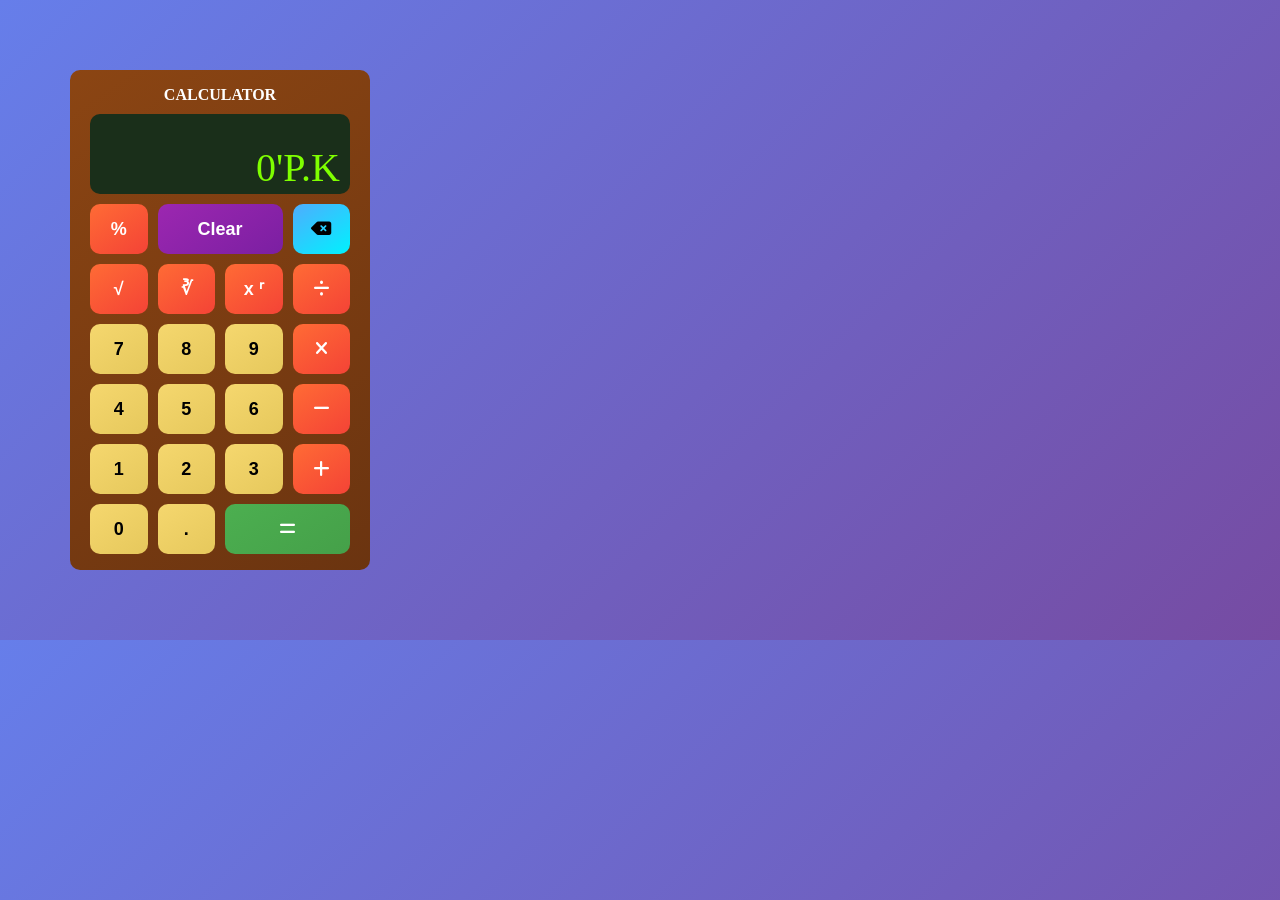
==== Calculator/index.html @ 43bb679f "Add files via upload" ====
<!doctype html>
<html lang="en">
  <head>
    <meta charset="UTF-8" />
    <meta name="viewport" content="width=device-width, initial-scale=1.0" />
    <title>Calculator</title>
    <link rel="icon/img" href="/assets/calculator-solid.png" />
    <link rel="stylesheet" href="style.css" />
    <link rel="stylesheet" 
  href="https://cdnjs.cloudflare.com/ajax/libs/font-awesome/6.7.2/css/all.min.css">
  </head>
  <body>
    <div class="calc">
      <div style="text-transform: uppercase; font-weight: bold; color: white">
        Calculator
      </div>
      <div class="display">
        <label id="history"></label>

        <label id="screen">0'P.K</label>
      </div>
      <div class="calc-values">
        <button class="operator">%</button>
        <button class="col-span clear">Clear</button>
        <button class="delete"><i class="fa-solid fa-delete-left"></i></button>
        <button class="operator sq-root">&#8730;</button>
        <button class="operator cb-root">&#8731;</button>
        <button class="operator sq" data-value="^">x &#691;</button>
        <button class="operator" data-value="/">
          <i class="fa-solid fa-divide"></i>
        </button>
        <button class="number">7</button>
        <button class="number">8</button>
        <button class="number">9</button>
        <button class="operator" data-value="*">
          <i class="fa-solid fa-xmark"></i>
        </button>

        <button class="number">4</button>
        <button class="number">5</button>
        <button class="number">6</button>
        <button class="operator" data-value="-">
          <i class="fa-solid fa-minus"></i>
        </button>

        <button class="number">1</button>
        <button class="number">2</button>
        <button class="number">3</button>
        <button class="operator" data-value="+">
          <i class="fa-solid fa-plus"></i>
        </button>

        <button class="number">0</button>
        <button class="number">.</button>
        <button class="col-span equals">
          <i class="fa-solid fa-equals"></i>
        </button>
      </div>
    </div>
    <script src="script.js"></script>
  </body>
</html>
---- Calculator/style.css ----
* {
  margin: 0;
  padding: 0;
  box-sizing: border-box;
}

body {
  background: linear-gradient(135deg, #667eea 0%, #764ba2 100%);
}

.calc {
  display: flex;
  gap: 10px;
  flex-direction: column;
  justify-content: center;
  align-items: center;
  border: 2px solid black;
  width: 300px;
  height: 500px;
  margin: 70px;
  padding: 20px;
  background: linear-gradient(145deg, #8b4513, #6b3410);
  border-radius: 10px;
  border: none;
}

.calc-values {
  display: grid;
  grid-template-columns: repeat(4, 1fr);
  gap: 10px;
  width: 100%;
}

.col-span {
  grid-column: span 2;
}

button {
  height: 50px;
  border: none;
  border-radius: 10px;
  font-weight: bolder;
  font-size: large;
}

#screen {
  width: 100%;
  height: 40px;
  border: none;
  background-color: transparent;

  color: #7fff00;
  text-align: end;
  font-size: 40px;
  /* outline: 1px solid #7fff00; */
}

#history {
  width: 100%;
  height: 20px;
  border: none;
  background-color: transparent;

  color: #7fff00;
  text-align: end;
  opacity: 0.5;
  /* outline: 1px solid #7fff00; */
}

input:focus {
  outline: 1px solid #7fff00;
}

.display {
  background-color: #1a2f1a;
  width: 100%;
  border-radius: 10px;
  display: flex;
  flex-direction: column;
  /* gap:5px; */
  padding:10px;
}

.number {
  background: linear-gradient(145deg, #f5d76e, #e6c85c);
}

.operator {
  background: linear-gradient(145deg, #ff6b35, #f44336);
  color: white;
}

.clear {
  background: linear-gradient(145deg, #9c27b0, #7b1fa2);
  color: white;
}

.equals {
  background: linear-gradient(145deg, #4caf50, #45a049);
  color: white;
}

.delete {
  /* background: #667eea; */
  background: linear-gradient(145deg, #4facfe, #00f2fe);
}

button:active {
  transform: translateY(2px);
}
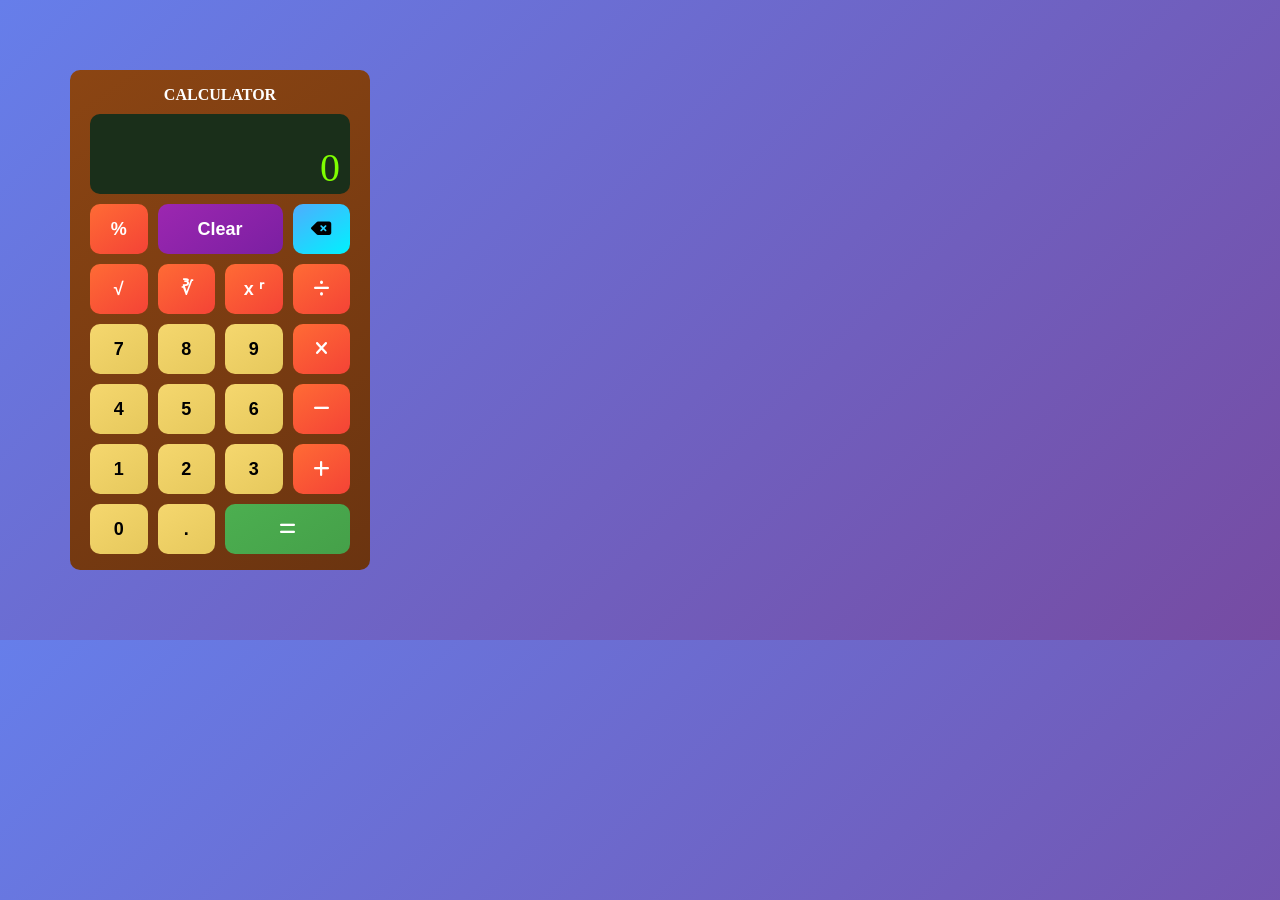
==== commit 2618fe56: "Update index.html" ====
--- a/Calculator/index.html
+++ b/Calculator/index.html
@@ -17,7 +17,7 @@
       <div class="display">
         <label id="history"></label>
 
-        <label id="screen">0'P.K</label>
+        <label id="screen">0</label>
       </div>
       <div class="calc-values">
         <button class="operator">%</button>
